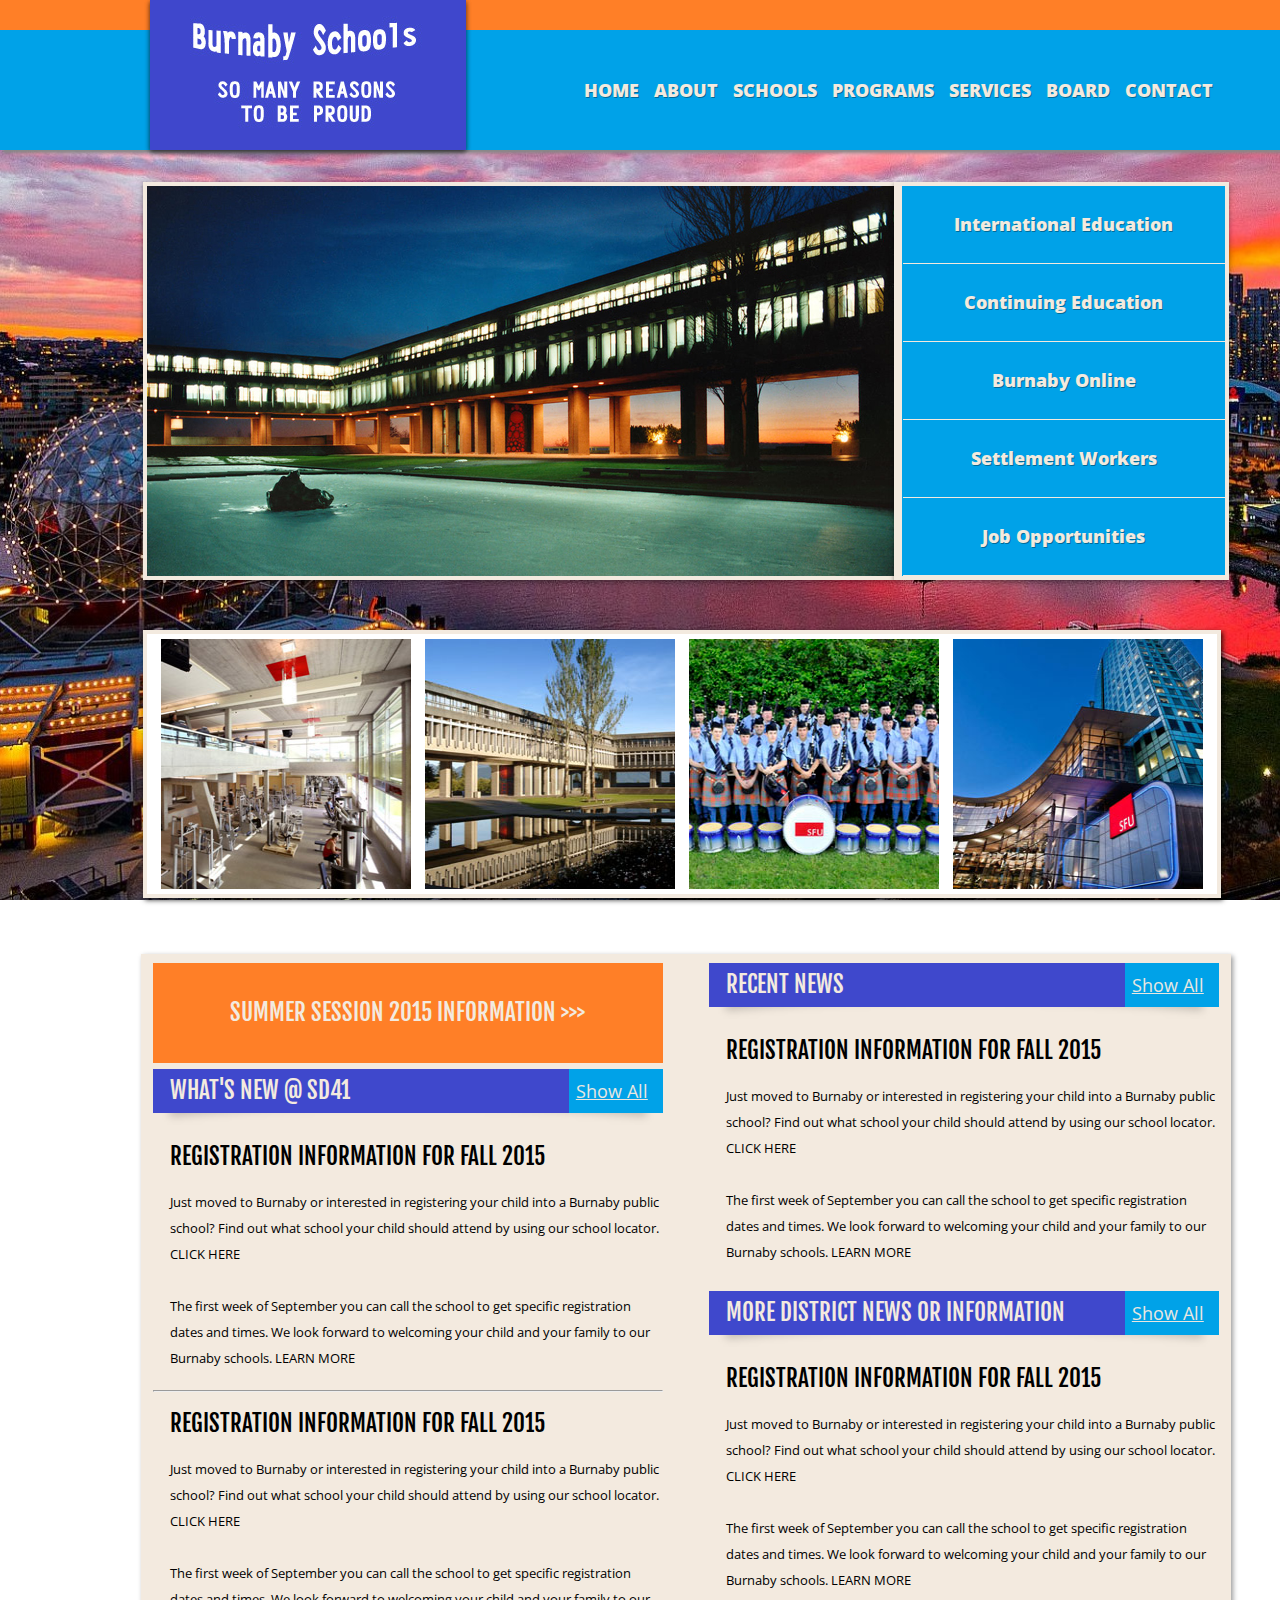
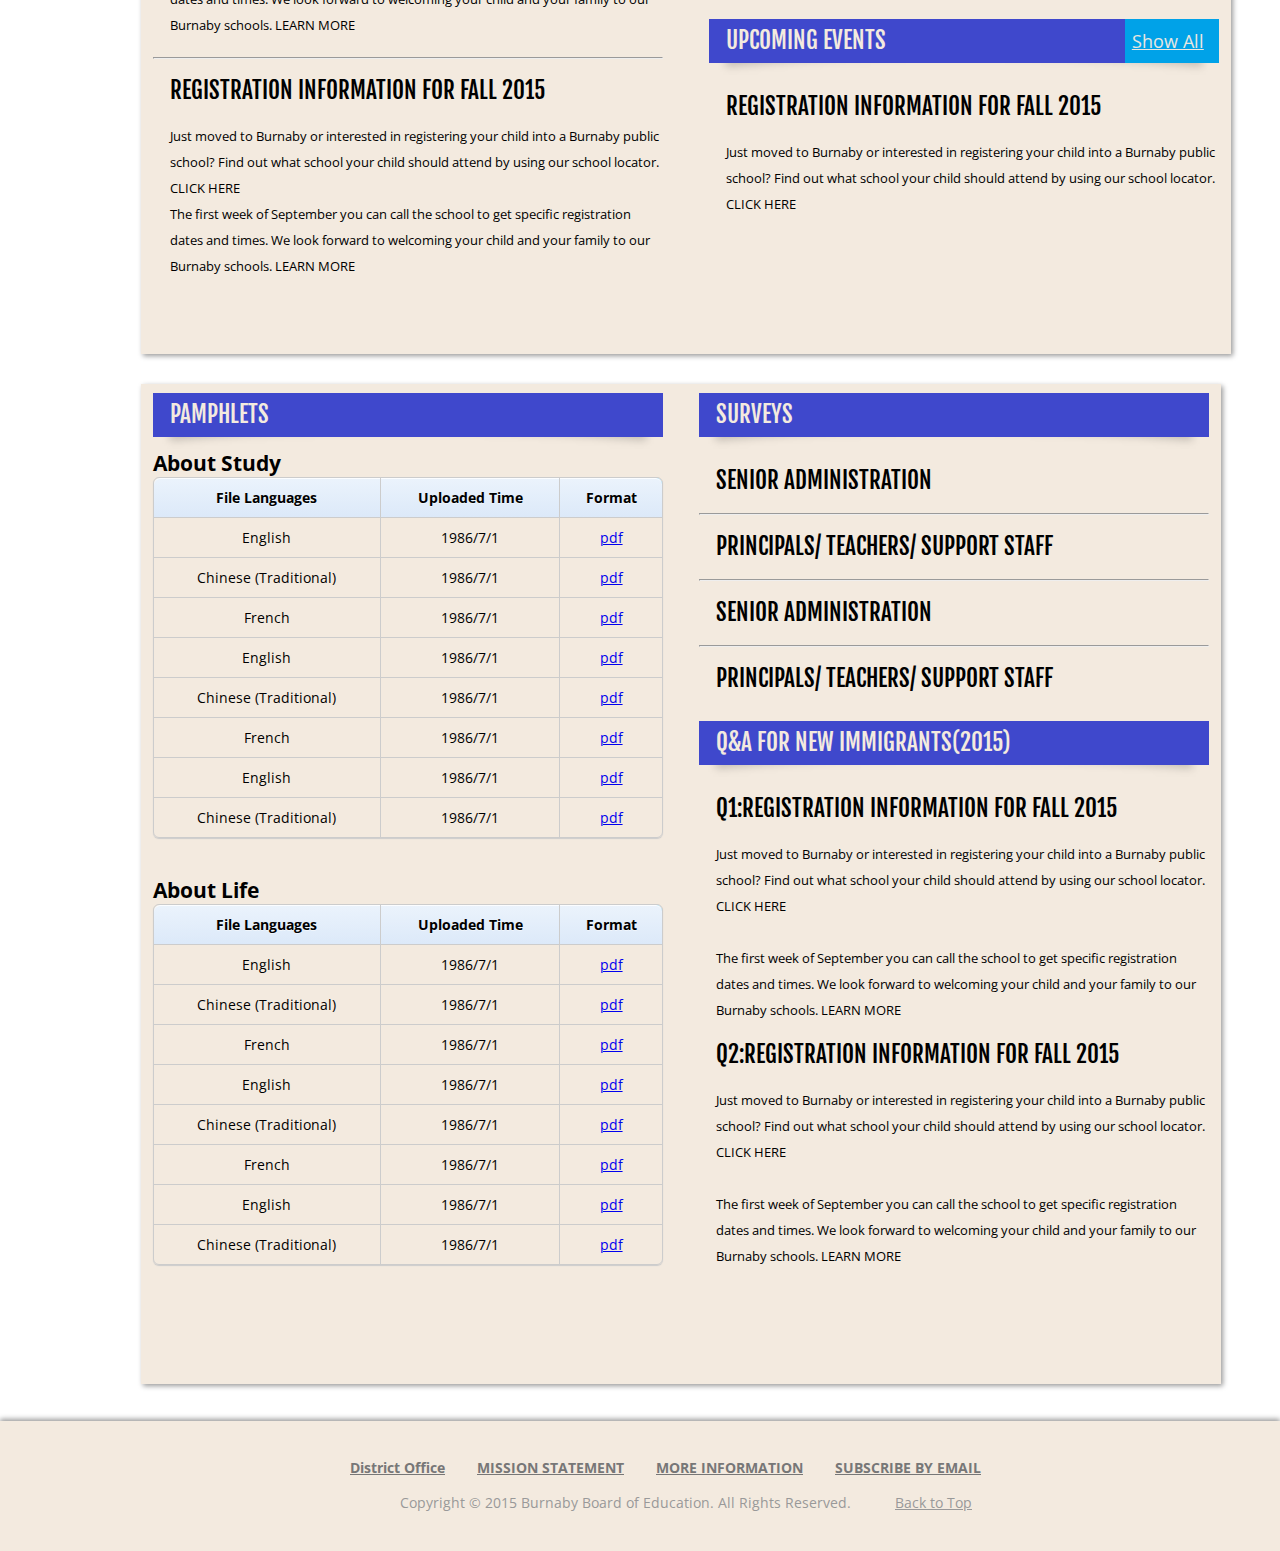
==== index.html @ 1b53b6ab "init" ====
﻿<!DOCTYPE html PUBLIC "-//W3C//DTD XHTML 1.0 Transitional//EN" "http://www.w3.org/TR/xhtml1/DTD/xhtml1-transitional.dtd">
<html xmlns="http://www.w3.org/1999/xhtml">
<meta http-equiv="Content-Type" content="text/html; charset=utf-8" />
<html>
<head>
<title>Burnaby Schools | School District 41</title>
<link rel="stylesheet" type="text/css" href="images/css.css" />
</head>
<body>
<div class="header">
  <div><h1 class="header_title"><a href="#">Cristo Rey Jesuit High School</a></h1></div>
  <div class="top">
  </div>
  <div class="nav-top">
    <ul>
	  <li>
	    <a href="#">HOME</a>
	  </li>
	  <li>
	    <a href="#">ABOUT</a>
      </li>
	  <li>
	    <a href="#">SCHOOLS</a>
	  </li>
	  <li>
	    <a href="#">PROGRAMS</a>
	  </li>
	  <li>
	    <a href="#">SERVICES</a>
	  </li>
	  <li>
	    <a href="#">BOARD</a>
	  </li>
	  <li>
	    <a href="#">CONTACT</a>
	  </li>
	</ul>
  </div>
  <h1 class="header_title"><a href="#">Cristo Rey Jesuit High School</a></h1>
</div>
<div class="slider">
	<div class="photo">
	  
	</div>
	<div class="nav-right">
		  <ul>
		  <li>
			<a href="#">International Education</a>
		  </li>
		  <li>
			<a href="#">Continuing Education</a>
		  </li>
		  <li>
			<a href="#">Burnaby Online</a>
		  </li>
		  <li>
			<a href="#">Settlement Workers</a>
		  </li>
		  <li>
			<a href="#">Job Opportunities</a>
		  </li>
		</ul>
	</div>
</div>

<div class="slider" id="ph-slider">
	<div class="photo-wall">
		<img src="images/1.jpg" />
		<img src="images/2.jpg" />
		<img src="images/3.jpg" />
		<img src="images/4.jpg" />
	</div>

</div>

<div class="main">
  <div class="left_column">
    <div class="summer">
	  <a href="#">Summer session 2015 information &gt;&gt;&gt;</a>
	</div>
    <div class="newscontainer" class="left">
			<header>
				<h1><a href="#">What's new @ SD41</a></h1>
				<a class="read-more" href="#">Show All</a>
			</header>
			<ul>
			  <li>
			    <h1><a href="#">Registration Information for Fall 2015</a>
			    </h1>
				<p>Just moved to Burnaby or interested in registering your child into a Burnaby public school? Find out what school your child should attend by using our school locator.  CLICK HERE
<br><br>
The first week of September you can call the school to get specific registration dates and times. We look forward to welcoming your child and your family to our Burnaby schools.  LEARN MORE </p><br><hr>
			  </li>
			    <li>
			    <h1><a href="#">Registration Information for Fall 2015</a>
			    </h1>
				<p>Just moved to Burnaby or interested in registering your child into a Burnaby public school? Find out what school your child should attend by using our school locator.  CLICK HERE
<br><br>
The first week of September you can call the school to get specific registration dates and times. We look forward to welcoming your child and your family to our Burnaby schools.  LEARN MORE </p><br><hr>

			  </li>
			    <li>
			    <h1><a href="#">Registration Information for Fall 2015</a>
			    </h1>
				<p>Just moved to Burnaby or interested in registering your child into a Burnaby public school? Find out what school your child should attend by using our school locator.  CLICK HERE<br>The first week of September you can call the school to get specific registration dates and times. We look forward to welcoming your child and your family to our Burnaby schools.  LEARN MORE </p>


			  </li>
			</ul>
    </div>
  </div>
  <div class="right_column">
     <div class="newscontainer" >
			<header>
				<h1><a href="#">Recent News</a></h1>
				<a class="read-more" href="#">Show All</a>
			</header>
			<ul>
			  <li>
			    <h1><a href="#">Registration Information for Fall 2015</a>
			    </h1>
				<p>Just moved to Burnaby or interested in registering your child into a Burnaby public school? Find out what school your child should attend by using our school locator.  CLICK HERE
<br><br>
The first week of September you can call the school to get specific registration dates and times. We look forward to welcoming your child and your family to our Burnaby schools.  LEARN MORE </p>
			  </li>
            </ul>
  
     </div>
     <div class="newscontainer" >
			<header>
				<h1><a href="#">More District News Or Information</a></h1>
				<a class="read-more" href="#">Show All</a>
			</header>
				<ul>
			  <li>
			    <h1><a href="#">Registration Information for Fall 2015</a>
			    </h1>
				<p>Just moved to Burnaby or interested in registering your child into a Burnaby public school? Find out what school your child should attend by using our school locator.  CLICK HERE
<br><br>
The first week of September you can call the school to get specific registration dates and times. We look forward to welcoming your child and your family to our Burnaby schools.  LEARN MORE </p>
			  </li>
            </ul>
     </div>
     <div class="newscontainer" >
			<header>
				<h1><a href="#">Upcoming Events</a></h1>
				<a class="read-more" href="#">Show All</a>
			</header>
				<ul>
			  <li>
			    <h1><a href="#">Registration Information for Fall 2015</a>
			    </h1>
				<p>Just moved to Burnaby or interested in registering your child into a Burnaby public school? Find out what school your child should attend by using our school locator.  CLICK HERE </p>
			  </li>
            </ul>

    </div>

  </div>
</div>

<div class="main" id="ph-main">
	<div class="left_column">
		<div class="newscontainer" class="left">
			<header>
				<h1><a href="#">PAMPHLETS</a></h1>
			</header>
			<h2>About Study</h2>
			<table class="bordered">
				<thead>

				<tr>
					<th>File Languages</th>
					<th>Uploaded Time</th>
					<th>Format</th>
				</tr>
				</thead>
				<tr>
					<td>English</td>
					<td>1986/7/1</td>

					<td><a href="#">pdf</a></td>
				</tr>
				<tr>
					<td>Chinese (Traditional)</td>
					<td>1986/7/1</td>
					<td><a href="#">pdf</a></td>
				</tr>
				<tr>

					<td>French</td>
					<td>1986/7/1</td>
					<td><a href="#">pdf</a></td>
				</tr>
				<tr>
					<td>English</td>
					<td>1986/7/1</td>

					<td><a href="#">pdf</a></td>
				</tr>
				<tr>
					<td>Chinese (Traditional)</td>
					<td>1986/7/1</td>
					<td><a href="#">pdf</a></td>
				</tr>
				<tr>

					<td>French</td>
					<td>1986/7/1</td>
					<td><a href="#">pdf</a></td>
				</tr>
				<tr>
					<td>English</td>
					<td>1986/7/1</td>

					<td><a href="#">pdf</a></td>
				</tr>
				<tr>
					<td>Chinese (Traditional)</td>
					<td>1986/7/1</td>
					<td><a href="#">pdf</a></td>
				</tr>

			</table>

			<br><br>

			<h2>About Life</h2>
			<table class="bordered">
				<thead>

				<tr>
					<th>File Languages</th>
					<th>Uploaded Time</th>
					<th>Format</th>
				</tr>
				</thead>
				<tr>
					<td>English</td>
					<td>1986/7/1</td>

					<td><a href="#">pdf</a></td>
				</tr>
				<tr>
					<td>Chinese (Traditional)</td>
					<td>1986/7/1</td>
					<td><a href="#">pdf</a></td>
				</tr>
				<tr>

					<td>French</td>
					<td>1986/7/1</td>
					<td><a href="#">pdf</a></td>
				</tr>
				<tr>
					<td>English</td>
					<td>1986/7/1</td>

					<td><a href="#">pdf</a></td>
				</tr>
				<tr>
					<td>Chinese (Traditional)</td>
					<td>1986/7/1</td>
					<td><a href="#">pdf</a></td>
				</tr>
				<tr>

					<td>French</td>
					<td>1986/7/1</td>
					<td><a href="#">pdf</a></td>
				</tr>
				<tr>
					<td>English</td>
					<td>1986/7/1</td>

					<td><a href="#">pdf</a></td>
				</tr>
				<tr>
					<td>Chinese (Traditional)</td>
					<td>1986/7/1</td>
					<td><a href="#">pdf</a></td>
				</tr>

			</table>

		</div>
	</div>
	<div class="right_column">
		<div class="newscontainer" >
			<header>
				<h1><a href="#">Surveys</a></h1>

			</header>
			<ul>
				<li>
					<h1><a href="#">Senior Administration</a>
					</h1><hr>
				</li>
				<li>
					<h1><a href="#">Principals/ Teachers/ Support Staff</a>
					</h1><hr>
				</li>
				<li>
					<h1><a href="#">Senior Administration</a>
					</h1><hr>
				</li>
				<li>
					<h1><a href="#">Principals/ Teachers/ Support Staff</a>
					</h1>
				</li>
			</ul>

		</div>
		<div class="newscontainer" >
			<header>
				<h1><a href="#">Q&a FOR new immigrants(2015)</a></h1>

			</header>
			<ul>
				<li>
					<h1><a href="#">Q1:Registration Information for Fall 2015</a>
					</h1>
					</h1><p>Just moved to Burnaby or interested in registering your child into a Burnaby public school? Find out what school your child should attend by using our school locator.  CLICK HERE
					<br><br>
					The first week of September you can call the school to get specific registration dates and times. We look forward to welcoming your child and your family to our Burnaby schools.  LEARN MORE </p>
				</li>
				<li>
					<h1><a href="#">Q2:Registration Information for Fall 2015</a>
					</h1>
					<p>Just moved to Burnaby or interested in registering your child into a Burnaby public school? Find out what school your child should attend by using our school locator.  CLICK HERE
						<br><br>
						The first week of September you can call the school to get specific registration dates and times. We look forward to welcoming your child and your family to our Burnaby schools.  LEARN MORE </p>
				</li>
			</ul>
		</div>


	</div>
</div>
<div class="footer">
      <ul class="nav-footer">
        <li id="first"><a href="#" target="_blank">District Office</a></li>
        <li><a href="#" target="_blank">MISSION STATEMENT</a></li>
        <li><a href="#" target="_blank">MORE INFORMATION</a></li>
        <li><a href="#" target="_blank">SUBSCRIBE BY EMAIL</a></li>
      </ul>
      <div class="copyright">Copyright © 2015 Burnaby Board of Education. All Rights Reserved.&nbsp;&nbsp;&nbsp;&nbsp;&nbsp;&nbsp;&nbsp;&nbsp;&nbsp;&nbsp;
	  <a href="#header" style="color:#999;">Back to Top</a>
	  </div>
</div><!--footer end-->

</body>
</html>
---- images/css.css ----
@import url(https://fonts.googleapis.com/css?family=Open+Sans:400italic,700italic,400,700|Fjalla+One);
*{
margin:0;
padding:0;
}

body, body a {
	font-size: 14px;
	font-family: "Open Sans", sans-serif;
}
li{list-style-type:none;}
html { 
	background-image: url('sunsetonvancouver.jpg');
	background-attachment: fixed;
	    background-clip: border-box;
	    background-origin: padding-box;
	    background-position: center top;
	    background-repeat: no-repeat;
	    background-size: cover;
}
.header{
  width:auto;
  height:150px;
  background:#00a2e8;
  box-shadow: 3px 3px 3px #888888;
}

.header .top{
  height:30px;
  background:#ff7f27;
  border:none;
  clear:both;
}


.header .nav-top{
  height:120px;
  margin-left:35%;
}

.header .nav-top ul{
  height:120px;
  text-align:center;
  overflow:hidden;
  width:700px;
  line-height:100px;
  margin-left:100px;
  position:absolute;
}

.header .nav-top ul li{
  display:inline-block;
  list-style-type:none;
  margin-left:1px;
}

.header .nav-top li a{
  padding: 0 5px 0;
  line-height: 120px;
  font-weight: 900;
  color: #f3eadf;
  text-shadow: rgba(0,0,0,.35) 1px 1px 0;
  position: relative;
  text-transform: uppercase;
  text-decoration:none;
  font-size:18px;
  font-family: "Open Sans", sans-serif;
}

.header .nav-top li a:hover{
  padding: 0 10px 0;
  line-height: 96px;
  font-weight: 900;
  color: #ff7f27;
  text-shadow: rgba(0,0,0,.35) 1px 1px 0;
  font-size:23px;
  position: relative;
  text-transform: uppercase;
  text-decoration:none;
}

.header_title a {
	width: 316px;
	height: 0;
	margin-left:150px;
	margin-top:0 px;
	padding: 150px 0 0;
	overflow: hidden;
	display: block;
	background: url('header_logo.jpg') no-repeat;
	position: absolute;
	top: 0;
	left: 0;
	z-index: 999;
	box-shadow: -2px 0px 5px rgba(0,0,0,.40);
    box-shadow: 0px 2px 5px rgba(0,0,0,.40);
}

.slider{
  height:400px;
  width:1090px;
  margin-left:11%;
  margin-top:30px;
  margin-bottom:10px;

}
#ph-slider{
  height:314px;
}
.photo{
  width:747px;
  height:390px;
  float:left;
  background:url('SFU.jpg');
  margin-left:2px;
  margin-top:2px;
  border: 4px solid #f3eadf;
  border-right:none;
  box-shadow: -2px -2px 5px rgba(0,0,0,.40);
  box-shadow: 0px 2px 5px rgba(0,0,0,.40);
}

.photo-wall{
  width:1070px;
  height:260px;
  float:left;
  background:#fff;
  margin-left:2px;
  margin-top:20px;
  border: 4px solid #f3eadf;
  box-shadow: -2px -2px 5px rgba(0,0,0,.77);
  box-shadow: 2px 2px 5px rgba(0,0,0,.77);
}
.photo-wall img{
  height:250px;
  width:250px;
  overflow:hidden;
  float:left;
  margin-left:14px;
  margin-top:5px;
  }
.nav-right{
  width:323px;
  height:390px;
  float:right;
  background:#00a2e8;
  margin-right:2px;
  margin-top:2px;
  border: 4px solid #f3eadf;
  border-left:8px solid #f3eadf;
  box-shadow: 2px -2px 5px rgba(0,0,0,.40);
  box-shadow: 0px 2px 5px rgba(0,0,0,.40);
}

.nav-right ul{
  height:390px;
  text-align:center;
  overflow:hidden;
  line-height:77px;
  
}

.nav-right li{
  margin:0 auto;
  list-style-type:none;
  margin-left:1px;
  margin-top:0px;
  border-bottom:1px solid #f3eadf;
  height:77px;
  
  }

.nav-right li a{
  padding: 0;
  line-height: 77px;
  font-weight: 900;
  text-shadow: rgba(0,0,0,.35) 1px 1px 0;
  color:#f3eadf;
  position: relative;
  text-decoration:none;
  font-size:18px;

}

.nav-right li a:hover{
  padding: 0 5px 0;
  line-height: 20px;
  font-weight: 900;
  color:#ff7f27;
  position: relative;
  text-transform: uppercase;
  text-decoration:none;
  font-size:18px;
}

.main{
  background:#f3eadf;
  width:1090px;
  height:1000px;
  margin-left:11%;
  margin-top:30px;
  margin-bottom:20px;
  box-shadow: -2px -2px 5px rgba(0,0,0,.40);
  box-shadow: 2px 2px 5px rgba(0,0,0,.40);
}
#ph-main{
  margin-top:30px;
  width:1080px;
}

.left_column {
	width: 500px;
	height:994px;
	margin-top:3px;
	margin-left: 6px;
	float:left;
}
.left_column .summer{
  width:510px;
  height:100px;
  margin-top:6px;
  margin-left: 6px;
  background:#ff7f27;
}

.left_column .summer a{
    display: block;
	line-height: 100px;
	width: auto;
	text-align:center;
	color: #f3eadf;
	font-family: "Fjalla One";
	text-transform: uppercase;
	font-size: 23px;
	text-decoration: none;
	font-weight: 400;
}


.right_column {
	width: 510px;
	height:994px;
	margin-top:3px;
	margin-right:18px;
	float:right;
}

.newscontainer {
    width:510px;
	min-height: 322px;
	height: auto;
	margin-left:6px;
	margin-top:6px;
	
}
.left{
  min-height:874px;
  width:543px;
}

.left header{
  width:543px;
}
.newscontainer header {
    margin-left:0px;
	margin-top:0px;
	width:510px;
	padding-bottom: 12px;
	background-image: url('header_shadow.png');
	background-position: bottom center;
	background-repeat: no-repeat;
	background-size: 100% auto;
	position: relative;
}

.newscontainer header h1 {
	position: relative;
	z-index: 9;
}

.newscontainer header h1 a {
	display: block;
	background: #3f48cc;
	height: 44px;
	line-height: 44px;
	width: auto;
	padding: 0 0 0 17px;
	color: #f3eadf;
	font-family: "Fjalla One";
	text-transform: uppercase;
	font-size: 23px;
	text-decoration: none;
	font-weight: 400;
}

.newscontainer header .read-more {
    font-family: "Open Sans", sans-serif;
	position: absolute;
	z-index: 99;
	top: 0px;
	right: 0px;
	display: inline-block;
	height: 44px;
	line-height: 44px;
	padding: 0 15px 0 7px;
	background: #00a2e8; 
	font-size: 18px;
	color: #e9e7e1;
}

.newscontainer header .read-more:hover {
  color:#ff7f27;
  }

.newscontainer ul {
    margin-left:0px;
	margin-top:0px;
	width:510px;
}


.newscontainer li h1 a {
	display: block;
	height: 64px;
	line-height: 64px;
	width: auto;
	padding: 0 0 0 17px;
	color: black;
	font-family: "Fjalla One";
	text-transform: uppercase;
	font-size: 23px;
	text-decoration: none;
	font-weight: 400;
}

.newscontainer li p {
	display: block;
	height: auto;
	line-height: 26px;
	width: auto;
	padding: 0 0 0 17px;
	color: black;	
	font-size: 13px;
	font-weight: 400;
}

.newscontainer li .read-more {
    font-family: "Open Sans", sans-serif;
	position: absolute;
	z-index: 99;
	top: 1px;
	right: 1px;
	display: inline-block;
	height: 44px;
	line-height: 44px;
	padding: 0 15px 0 7px;
	background: #00a2e8; 
	font-size: 18px;
	color: #e9e7e1;
}

.newscontainer header .read-more:hover {
  color:#ff7f27;
  }
.message_inner {
	color: #3a392c;
}

.message_picture {
	width: 224px;
	margin: 15px auto;
	border: 1px solid #f3eadf;
	box-shadow: rgba(0,0,0,.15) 0 0 5px;
	display: block;
}



.footer{
    background:#f3eadf;
	margin-top:37px;
	height:110px;
	min-width:1100px;
	box-shadow: 0px -2px 5px rgba(0,0,0,.40);
	padding-left:100px;
	padding-top:20px;
} 

.nav-footer{
  clear:both;
  padding-top:17px;
 }
.nav-footer li{
float:left;
padding-right:12px;
margin-left:20px;
}
.nav-footer li a{
    font-weight:bold;color:#777;}
.nav-footer li a:hover{
    color:#03a8b1;
	}
#first{
   margin-left:250px;
}
.copyright{
	clear:both;
	color:#999;
	line-height:16px;
	margin-top:18px;
	float:left;
	margin-left:300px;
}


table {
    *border-collapse: collapse; /* IE7 and lower */
    border-spacing: 0;
    width: 100%;    
}

.bordered {
    border: solid #ccc 1px;
    -moz-border-radius: 6px;
    -webkit-border-radius: 6px;
    border-radius: 6px;
    -webkit-box-shadow: 0 1px 1px #ccc; 
    -moz-box-shadow: 0 1px 1px #ccc; 
    box-shadow: 0 1px 1px #ccc;         
}

.bordered tr:hover {
    background: #fbf8e9;
    -o-transition: all 0.1s ease-in-out;
    -webkit-transition: all 0.1s ease-in-out;
    -moz-transition: all 0.1s ease-in-out;
    -ms-transition: all 0.1s ease-in-out;
    transition: all 0.1s ease-in-out;     
}    
    
.bordered td, .bordered th {
    border-left: 1px solid #ccc;
    border-top: 1px solid #ccc;
    padding: 10px;
    text-align: center;    
}

.bordered th {
    background-color: #00a2e8;
    background-image: -webkit-gradient(linear, left top, left bottom, from(#ebf3fc), to(#dce9f9));
    background-image: -webkit-linear-gradient(top, #ebf3fc, #dce9f9);
    background-image:    -moz-linear-gradient(top, #ebf3fc, #dce9f9);
    background-image:     -ms-linear-gradient(top, #ebf3fc, #dce9f9);
    background-image:      -o-linear-gradient(top, #ebf3fc, #dce9f9);
    background-image:         linear-gradient(top, #ebf3fc, #dce9f9);
    -webkit-box-shadow: 0 1px 0 rgba(255,255,255,.8) inset; 
    -moz-box-shadow:0 1px 0 rgba(255,255,255,.8) inset;  
    box-shadow: 0 1px 0 rgba(255,255,255,.8) inset;        
    border-top: none;
    text-shadow: 0 1px 0 rgba(255,255,255,.5); 
}

.bordered td:first-child, .bordered th:first-child {
    border-left: none;
}

.bordered th:first-child {
    -moz-border-radius: 6px 0 0 0;
    -webkit-border-radius: 6px 0 0 0;
    border-radius: 6px 0 0 0;
}

.bordered th:last-child {
    -moz-border-radius: 0 6px 0 0;
    -webkit-border-radius: 0 6px 0 0;
    border-radius: 0 6px 0 0;
}

.bordered th:only-child{
    -moz-border-radius: 6px 6px 0 0;
    -webkit-border-radius: 6px 6px 0 0;
    border-radius: 6px 6px 0 0;
}

.bordered tr:last-child td:first-child {
    -moz-border-radius: 0 0 0 6px;
    -webkit-border-radius: 0 0 0 6px;
    border-radius: 0 0 0 6px;
}

.bordered tr:last-child td:last-child {
    -moz-border-radius: 0 0 6px 0;
    -webkit-border-radius: 0 0 6px 0;
    border-radius: 0 0 6px 0;
}



/*----------------------*/

.zebra td, .zebra th {
    padding: 10px;
    border-bottom: 1px solid #f2f2f2;    
}

.zebra tbody tr:nth-child(even) {
    background: #f5f5f5;
    -webkit-box-shadow: 0 1px 0 rgba(255,255,255,.8) inset; 
    -moz-box-shadow:0 1px 0 rgba(255,255,255,.8) inset;  
    box-shadow: 0 1px 0 rgba(255,255,255,.8) inset;        
}

.zebra th {
    text-align: left;
    text-shadow: 0 1px 0 rgba(255,255,255,.5); 
    border-bottom: 1px solid #ccc;
    background-color: #eee;
    background-image: -webkit-gradient(linear, left top, left bottom, from(#f5f5f5), to(#eee));
    background-image: -webkit-linear-gradient(top, #f5f5f5, #eee);
    background-image:    -moz-linear-gradient(top, #f5f5f5, #eee);
    background-image:     -ms-linear-gradient(top, #f5f5f5, #eee);
    background-image:      -o-linear-gradient(top, #f5f5f5, #eee); 
    background-image:         linear-gradient(top, #f5f5f5, #eee);
}

.zebra th:first-child {
    -moz-border-radius: 6px 0 0 0;
    -webkit-border-radius: 6px 0 0 0;
    border-radius: 6px 0 0 0;  
}

.zebra th:last-child {
    -moz-border-radius: 0 6px 0 0;
    -webkit-border-radius: 0 6px 0 0;
    border-radius: 0 6px 0 0;
}

.zebra th:only-child{
    -moz-border-radius: 6px 6px 0 0;
    -webkit-border-radius: 6px 6px 0 0;
    border-radius: 6px 6px 0 0;
}

.zebra tfoot td {
    border-bottom: 0;
    border-top: 1px solid #fff;
    background-color: #f1f1f1;  
}

.zebra tfoot td:first-child {
    -moz-border-radius: 0 0 0 6px;
    -webkit-border-radius: 0 0 0 6px;
    border-radius: 0 0 0 6px;
}

.zebra tfoot td:last-child {
    -moz-border-radius: 0 0 6px 0;
    -webkit-border-radius: 0 0 6px 0;
    border-radius: 0 0 6px 0;
}

.zebra tfoot td:only-child{
    -moz-border-radius: 0 0 6px 6px;
    -webkit-border-radius: 0 0 6px 6px
    border-radius: 0 0 6px 6px
}
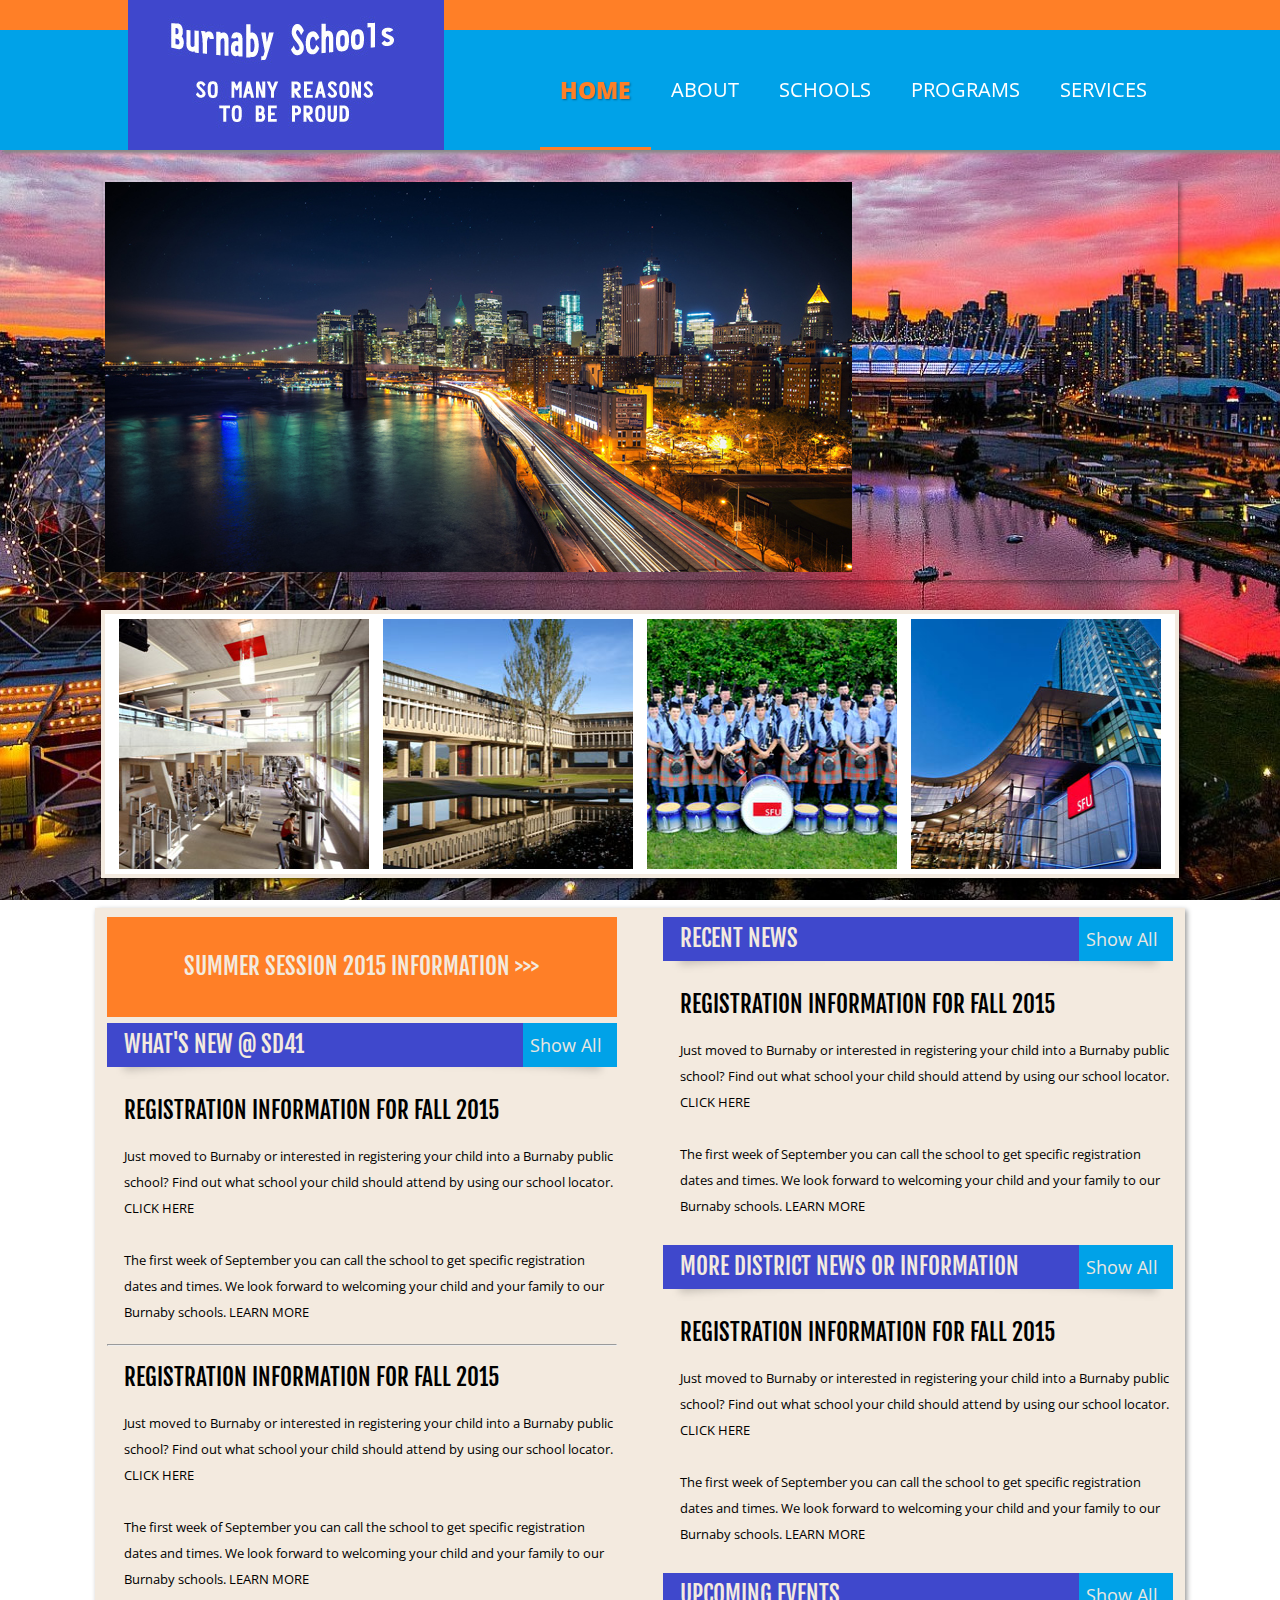
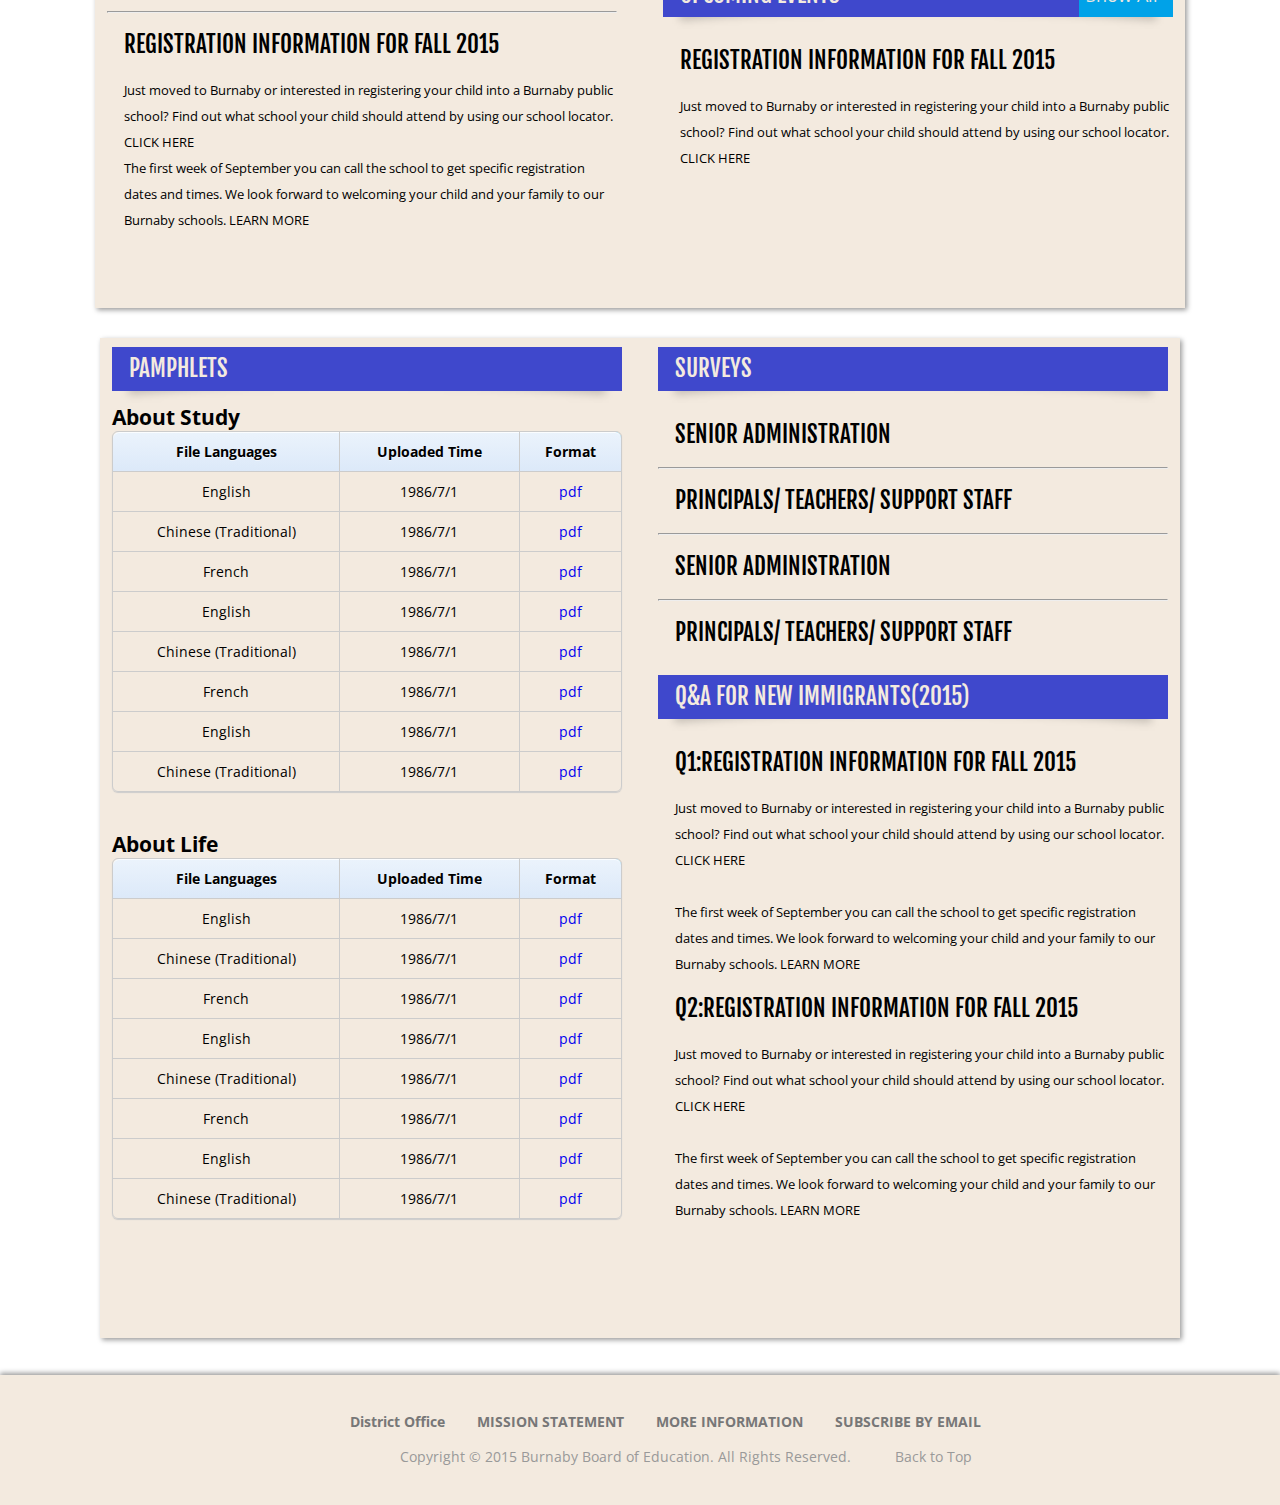
==== commit 5dcaccbb: "css improved" ====
--- a/index.html
+++ b/index.html
@@ -4,73 +4,55 @@
 <html>
 <head>
 <title>Burnaby Schools | School District 41</title>
-<link rel="stylesheet" type="text/css" href="images/css.css" />
+<link rel="stylesheet" type="text/css" href="css/style.css" />
 </head>
 <body>
+<!--header and navbar -->
 <div class="header">
-  <div><h1 class="header_title"><a href="#">Cristo Rey Jesuit High School</a></h1></div>
-  <div class="top">
-  </div>
-  <div class="nav-top">
-    <ul>
-	  <li>
-	    <a href="#">HOME</a>
-	  </li>
-	  <li>
-	    <a href="#">ABOUT</a>
-      </li>
-	  <li>
-	    <a href="#">SCHOOLS</a>
-	  </li>
-	  <li>
-	    <a href="#">PROGRAMS</a>
-	  </li>
-	  <li>
-	    <a href="#">SERVICES</a>
-	  </li>
-	  <li>
-	    <a href="#">BOARD</a>
-	  </li>
-	  <li>
-	    <a href="#">CONTACT</a>
-	  </li>
-	</ul>
-  </div>
-  <h1 class="header_title"><a href="#">Cristo Rey Jesuit High School</a></h1>
-</div>
+  <a class="hd_logo" href="#"><img src="images/logo.jpg" ></a>
+  <div class="hd_top_strip"></div>
+  <ul class="hd_nav">
+	  <li class="on"><a href="#">HOME</a><i></i></li>
+	  <li><a href="#">ABOUT</a><i></i></li>
+	  <li><a href="#">SCHOOLS</a><i></i></li>
+	  <li><a href="#">PROGRAMS</a><i></i></li>
+	  <li><a href="#">SERVICES</a><i></i></li>
+	  <li><a href="#">BOARD</a><i></i></li>
+	  <li><a href="#">CONTACT</a><i></i></li>
+  </ul>
+</div>
+
+<!--Big slides-->
 <div class="slider">
-	<div class="photo">
-	  
+	<div class="sl_img">
+		<img src="images/slide4.jpg">
 	</div>
-	<div class="nav-right">
-		  <ul>
-		  <li>
-			<a href="#">International Education</a>
-		  </li>
-		  <li>
-			<a href="#">Continuing Education</a>
-		  </li>
-		  <li>
-			<a href="#">Burnaby Online</a>
-		  </li>
-		  <li>
-			<a href="#">Settlement Workers</a>
-		  </li>
-		  <li>
-			<a href="#">Job Opportunities</a>
+
+		  <ul class="sl_nav">
+		  <li>
+			<a href="images/slide1.jpg" >International Education</a>
+		  </li>
+		  <li>
+			<a href="images/slide2.jpg">Continuing Education</a>
+		  </li>
+		  <li>
+			<a href="images/slide3.jpg">Burnaby Online</a>
+		  </li>
+		  <li>
+			<a href="images/slide4.jpg">Settlement Workers</a>
+		  </li>
+		  <li>
+			<a href="images/slide5.jpg">Job Opportunities</a>
 		  </li>
 		</ul>
-	</div>
-</div>
-
-<div class="slider" id="ph-slider">
-	<div class="photo-wall">
+
+</div>
+<!--moving gallery-->
+<div class="gallery">
 		<img src="images/1.jpg" />
 		<img src="images/2.jpg" />
 		<img src="images/3.jpg" />
 		<img src="images/4.jpg" />
-	</div>
-
 </div>
 
 <div class="main">
@@ -348,6 +330,7 @@
 	  <a href="#header" style="color:#999;">Back to Top</a>
 	  </div>
 </div><!--footer end-->
-
+<script src="js/addOnloadEvent.js"></script>
+<script src="js/toggleSlides.js"></script>
 </body>
 </html>--- a/css/style.css
+++ b/css/style.css
@@ -0,0 +1,416 @@
+@import url(https://fonts.googleapis.com/css?family=Open+Sans:400italic,700italic,400,700|Fjalla+One);
+
+*{ margin:0; padding:0;}
+a{ text-decoration:none;}
+img{ border:none;}
+ul,ol{ list-style:none;}
+body{font-size: 14px;  font-family: "Open Sans", sans-serif;  background: url('../images/sunsetonvancouver.jpg') no-repeat fixed center top; background-size: cover }
+
+/* header section*/
+.header{ width:100%;  height:150px; position: fixed;  top:0px;  z-index: 999; background-color:#00a2e8;  box-shadow: 3px 3px 3px #888888;  }
+.hd_logo {display:block; position:absolute; top:0px; left:10%}
+.hd_top_strip{position: absolute; top:0px; height:30px; width:100%; background-color:#ff7f27; z-index: -1}
+.hd_nav{position: absolute; right:100px; bottom:0; height: 120px; width: 50%; overflow: hidden; z-index: -1;}
+.hd_nav li{float:left;position: relative;}
+.hd_nav li a{padding:0 20px; display:block; line-height: 120px; font-size: 20px; color:#fff;}
+.hd_nav li i{ display:block; width:0%; height:3px; background:#ff7f27; position:absolute; bottom:0; left:50%; transition:0.3s;}
+.hd_nav li.on a,.hd_nav li:hover a{font-weight: 900; color: #ff7f27; text-shadow: 1px 1px 2px rgba(0,0,0,.35); font-size:23px; text-transform: uppercase;}
+.hd_nav li.on i,.hd_nav li:hover i{ left:0; width:100%;}
+
+/* banner/slider section*/
+.slider{ height:400px; width:1075px;  margin: 180px auto 0px auto; box-shadow: 2px 2px 5px rgba(0,0,0,.40); position: relative;}
+.slider:hover{box-shadow: 2px 2px 15px rgba(0,0,0,.40);}
+.sl_img{ width:747px; height:390px; float:left; margin-left:2px; margin-top:2px;position: absolute;top:0px;left:0px;}
+.sl_nav{margin-left: 340px;}
+
+
+/* gallery section*/
+.gallery{
+  width:1070px;
+  height:260px;
+  background:#fff;
+  margin: 30px auto;
+  border: 4px solid #f3eadf;
+  box-shadow: -2px -2px 5px rgba(0,0,0,.77);
+  box-shadow: 2px 2px 5px rgba(0,0,0,.77);
+}
+.gallery img{
+  height:250px;
+  width:250px;
+  overflow:hidden;
+  float:left;
+  margin-left:14px;
+  margin-top:5px;
+  }
+
+
+.main{
+  background:#f3eadf;
+  width:1090px;
+  height:1000px;
+  margin: 30px auto;
+  box-shadow: -2px -2px 5px rgba(0,0,0,.40);
+  box-shadow: 2px 2px 5px rgba(0,0,0,.40);
+
+}
+#ph-main{
+  margin-top:30px;
+  width:1080px;
+}
+
+.left_column {
+	width: 500px;
+	height:994px;
+	margin-top:3px;
+	margin-left: 6px;
+	float:left;
+}
+.left_column .summer{
+  width:510px;
+  height:100px;
+  margin-top:6px;
+  margin-left: 6px;
+  background:#ff7f27;
+}
+
+.left_column .summer a{
+    display: block;
+	line-height: 100px;
+	width: auto;
+	text-align:center;
+	color: #f3eadf;
+	font-family: "Fjalla One";
+	text-transform: uppercase;
+	font-size: 23px;
+	text-decoration: none;
+	font-weight: 400;
+}
+
+
+.right_column {
+	width: 510px;
+	height:994px;
+	margin-top:3px;
+	margin-right:18px;
+	float:right;
+}
+
+.newscontainer {
+    width:510px;
+	min-height: 322px;
+	height: auto;
+	margin-left:6px;
+	margin-top:6px;
+	
+}
+.left{
+  min-height:874px;
+  width:543px;
+}
+
+.left header{
+  width:543px;
+}
+.newscontainer header {
+    margin-left:0px;
+	margin-top:0px;
+	width:510px;
+	padding-bottom: 12px;
+	background-image: url('../images/header_shadow.png');
+	background-position: bottom center;
+	background-repeat: no-repeat;
+	background-size: 100% auto;
+	position: relative;
+}
+
+.newscontainer header h1 {
+	position: relative;
+	z-index: 9;
+}
+
+.newscontainer header h1 a {
+	display: block;
+	background: #3f48cc;
+	height: 44px;
+	line-height: 44px;
+	width: auto;
+	padding: 0 0 0 17px;
+	color: #f3eadf;
+	font-family: "Fjalla One";
+	text-transform: uppercase;
+	font-size: 23px;
+	text-decoration: none;
+	font-weight: 400;
+}
+
+.newscontainer header .read-more {
+    font-family: "Open Sans", sans-serif;
+	position: absolute;
+	z-index: 99;
+	top: 0px;
+	right: 0px;
+	display: inline-block;
+	height: 44px;
+	line-height: 44px;
+	padding: 0 15px 0 7px;
+	background: #00a2e8; 
+	font-size: 18px;
+	color: #e9e7e1;
+}
+
+.newscontainer header .read-more:hover {
+  color:#ff7f27;
+  }
+
+.newscontainer ul {
+    margin-left:0px;
+	margin-top:0px;
+	width:510px;
+}
+
+
+.newscontainer li h1 a {
+	display: block;
+	height: 64px;
+	line-height: 64px;
+	width: auto;
+	padding: 0 0 0 17px;
+	color: black;
+	font-family: "Fjalla One";
+	text-transform: uppercase;
+	font-size: 23px;
+	text-decoration: none;
+	font-weight: 400;
+}
+
+.newscontainer li p {
+	display: block;
+	height: auto;
+	line-height: 26px;
+	width: auto;
+	padding: 0 0 0 17px;
+	color: black;	
+	font-size: 13px;
+	font-weight: 400;
+}
+
+.newscontainer li .read-more {
+    font-family: "Open Sans", sans-serif;
+	position: absolute;
+	z-index: 99;
+	top: 1px;
+	right: 1px;
+	display: inline-block;
+	height: 44px;
+	line-height: 44px;
+	padding: 0 15px 0 7px;
+	background: #00a2e8; 
+	font-size: 18px;
+	color: #e9e7e1;
+}
+
+.newscontainer header .read-more:hover {
+  color:#ff7f27;
+  }
+.message_inner {
+	color: #3a392c;
+}
+
+.message_picture {
+	width: 224px;
+	margin: 15px auto;
+	border: 1px solid #f3eadf;
+	box-shadow: rgba(0,0,0,.15) 0 0 5px;
+	display: block;
+}
+
+
+
+.footer{
+    background:#f3eadf;
+	margin-top:37px;
+	height:110px;
+	min-width:1100px;
+	box-shadow: 0px -2px 5px rgba(0,0,0,.40);
+	padding-left:100px;
+	padding-top:20px;
+} 
+
+.nav-footer{
+  clear:both;
+  padding-top:17px;
+ }
+.nav-footer li{
+float:left;
+padding-right:12px;
+margin-left:20px;
+}
+.nav-footer li a{
+    font-weight:bold;color:#777;}
+.nav-footer li a:hover{
+    color:#03a8b1;
+	}
+#first{
+   margin-left:250px;
+}
+.copyright{
+	clear:both;
+	color:#999;
+	line-height:16px;
+	margin-top:18px;
+	float:left;
+	margin-left:300px;
+}
+
+
+table {
+    *border-collapse: collapse; /* IE7 and lower */
+    border-spacing: 0;
+    width: 100%;    
+}
+
+.bordered {
+    border: solid #ccc 1px;
+    -moz-border-radius: 6px;
+    -webkit-border-radius: 6px;
+    border-radius: 6px;
+    -webkit-box-shadow: 0 1px 1px #ccc; 
+    -moz-box-shadow: 0 1px 1px #ccc; 
+    box-shadow: 0 1px 1px #ccc;         
+}
+
+.bordered tr:hover {
+    background: #fbf8e9;
+    -o-transition: all 0.1s ease-in-out;
+    -webkit-transition: all 0.1s ease-in-out;
+    -moz-transition: all 0.1s ease-in-out;
+    -ms-transition: all 0.1s ease-in-out;
+    transition: all 0.1s ease-in-out;     
+}    
+    
+.bordered td, .bordered th {
+    border-left: 1px solid #ccc;
+    border-top: 1px solid #ccc;
+    padding: 10px;
+    text-align: center;    
+}
+
+.bordered th {
+    background-color: #00a2e8;
+    background-image: -webkit-gradient(linear, left top, left bottom, from(#ebf3fc), to(#dce9f9));
+    background-image: -webkit-linear-gradient(top, #ebf3fc, #dce9f9);
+    background-image:    -moz-linear-gradient(top, #ebf3fc, #dce9f9);
+    background-image:     -ms-linear-gradient(top, #ebf3fc, #dce9f9);
+    background-image:      -o-linear-gradient(top, #ebf3fc, #dce9f9);
+    background-image:         linear-gradient(top, #ebf3fc, #dce9f9);
+    -webkit-box-shadow: 0 1px 0 rgba(255,255,255,.8) inset; 
+    -moz-box-shadow:0 1px 0 rgba(255,255,255,.8) inset;  
+    box-shadow: 0 1px 0 rgba(255,255,255,.8) inset;        
+    border-top: none;
+    text-shadow: 0 1px 0 rgba(255,255,255,.5); 
+}
+
+.bordered td:first-child, .bordered th:first-child {
+    border-left: none;
+}
+
+.bordered th:first-child {
+    -moz-border-radius: 6px 0 0 0;
+    -webkit-border-radius: 6px 0 0 0;
+    border-radius: 6px 0 0 0;
+}
+
+.bordered th:last-child {
+    -moz-border-radius: 0 6px 0 0;
+    -webkit-border-radius: 0 6px 0 0;
+    border-radius: 0 6px 0 0;
+}
+
+.bordered th:only-child{
+    -moz-border-radius: 6px 6px 0 0;
+    -webkit-border-radius: 6px 6px 0 0;
+    border-radius: 6px 6px 0 0;
+}
+
+.bordered tr:last-child td:first-child {
+    -moz-border-radius: 0 0 0 6px;
+    -webkit-border-radius: 0 0 0 6px;
+    border-radius: 0 0 0 6px;
+}
+
+.bordered tr:last-child td:last-child {
+    -moz-border-radius: 0 0 6px 0;
+    -webkit-border-radius: 0 0 6px 0;
+    border-radius: 0 0 6px 0;
+}
+
+
+
+/*----------------------*/
+
+.zebra td, .zebra th {
+    padding: 10px;
+    border-bottom: 1px solid #f2f2f2;    
+}
+
+.zebra tbody tr:nth-child(even) {
+    background: #f5f5f5;
+    -webkit-box-shadow: 0 1px 0 rgba(255,255,255,.8) inset; 
+    -moz-box-shadow:0 1px 0 rgba(255,255,255,.8) inset;  
+    box-shadow: 0 1px 0 rgba(255,255,255,.8) inset;        
+}
+
+.zebra th {
+    text-align: left;
+    text-shadow: 0 1px 0 rgba(255,255,255,.5); 
+    border-bottom: 1px solid #ccc;
+    background-color: #eee;
+    background-image: -webkit-gradient(linear, left top, left bottom, from(#f5f5f5), to(#eee));
+    background-image: -webkit-linear-gradient(top, #f5f5f5, #eee);
+    background-image:    -moz-linear-gradient(top, #f5f5f5, #eee);
+    background-image:     -ms-linear-gradient(top, #f5f5f5, #eee);
+    background-image:      -o-linear-gradient(top, #f5f5f5, #eee); 
+    background-image:         linear-gradient(top, #f5f5f5, #eee);
+}
+
+.zebra th:first-child {
+    -moz-border-radius: 6px 0 0 0;
+    -webkit-border-radius: 6px 0 0 0;
+    border-radius: 6px 0 0 0;  
+}
+
+.zebra th:last-child {
+    -moz-border-radius: 0 6px 0 0;
+    -webkit-border-radius: 0 6px 0 0;
+    border-radius: 0 6px 0 0;
+}
+
+.zebra th:only-child{
+    -moz-border-radius: 6px 6px 0 0;
+    -webkit-border-radius: 6px 6px 0 0;
+    border-radius: 6px 6px 0 0;
+}
+
+.zebra tfoot td {
+    border-bottom: 0;
+    border-top: 1px solid #fff;
+    background-color: #f1f1f1;  
+}
+
+.zebra tfoot td:first-child {
+    -moz-border-radius: 0 0 0 6px;
+    -webkit-border-radius: 0 0 0 6px;
+    border-radius: 0 0 0 6px;
+}
+
+.zebra tfoot td:last-child {
+    -moz-border-radius: 0 0 6px 0;
+    -webkit-border-radius: 0 0 6px 0;
+    border-radius: 0 0 6px 0;
+}
+
+.zebra tfoot td:only-child{
+    -moz-border-radius: 0 0 6px 6px;
+    -webkit-border-radius: 0 0 6px 6px;
+    border-radius: 0 0 6px 6px
+}
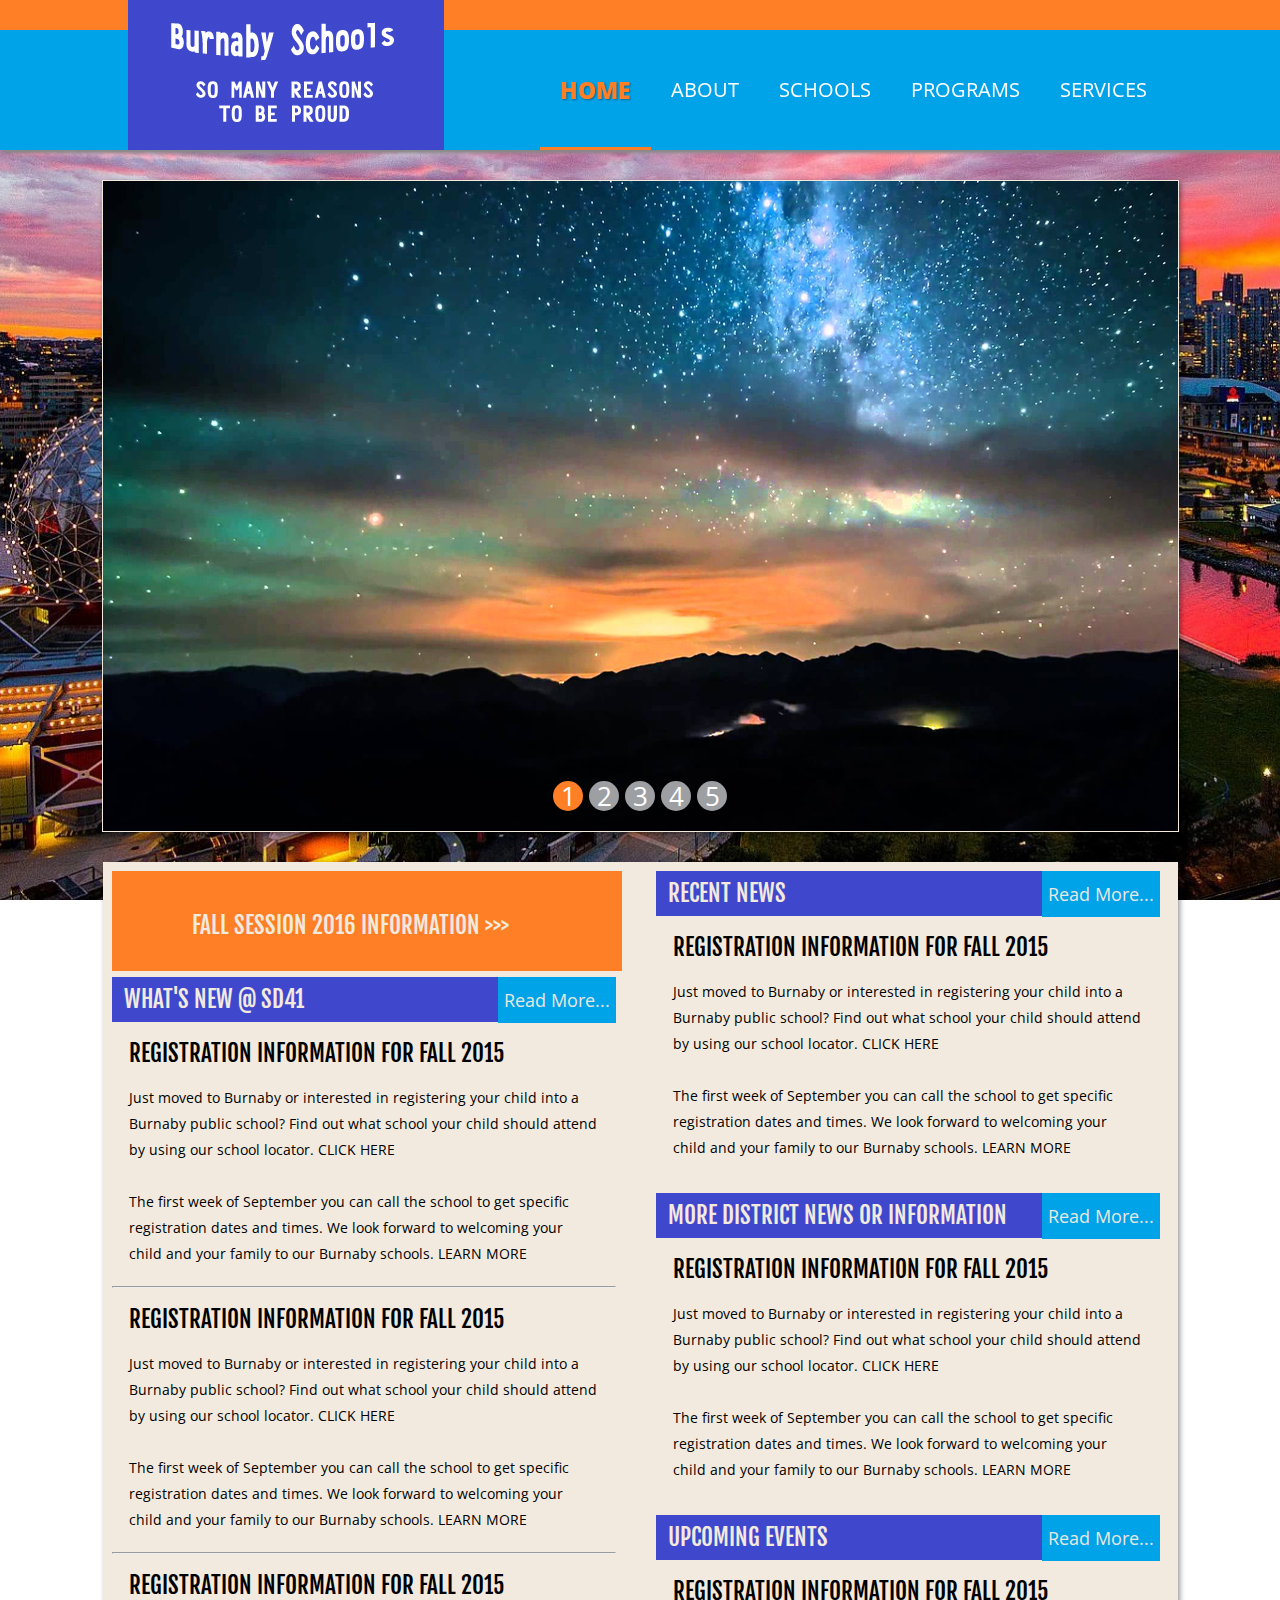
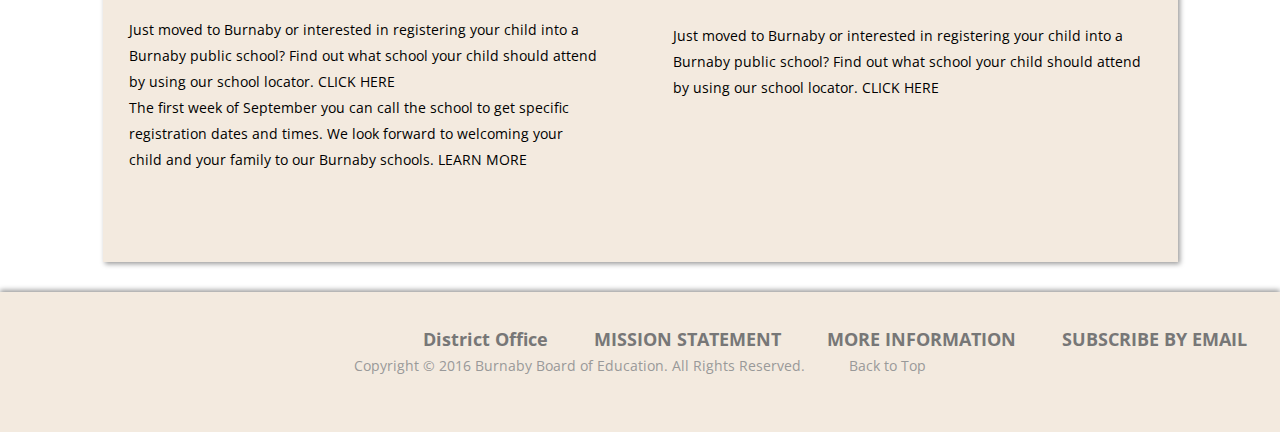
==== commit 2a9faaa4: "slider update" ====
--- a/index.html
+++ b/index.html
@@ -24,47 +24,34 @@
 
 <!--Big slides-->
 <div class="slider">
-	<div class="sl_img">
-		<img src="images/slide4.jpg">
-	</div>
+	<ul class="sl_img">
+		<li><a href="#"><img src="images/slide1.jpg" width="1075px" alt=""></a></li>
+		<li><a href="#"><img src="images/slide2.jpg" alt=""></a></li>
+		<li><a href="#"><img src="images/slide3.jpg" alt=""></a></li>
+		<li><a href="#"><img src="images/slide4.jpg" alt=""></a></li>
+		<li><a href="#"><img src="images/slide5.jpg" alt=""></a></li>
+	</ul>
 
-		  <ul class="sl_nav">
-		  <li>
-			<a href="images/slide1.jpg" >International Education</a>
-		  </li>
-		  <li>
-			<a href="images/slide2.jpg">Continuing Education</a>
-		  </li>
-		  <li>
-			<a href="images/slide3.jpg">Burnaby Online</a>
-		  </li>
-		  <li>
-			<a href="images/slide4.jpg">Settlement Workers</a>
-		  </li>
-		  <li>
-			<a href="images/slide5.jpg">Job Opportunities</a>
-		  </li>
-		</ul>
+	<ul class="sl_num">
+	</ul>
+
+    <div class="left btn"><</div>
+	<div class="right btn">></div>
 
 </div>
-<!--moving gallery-->
-<div class="gallery">
-		<img src="images/1.jpg" />
-		<img src="images/2.jpg" />
-		<img src="images/3.jpg" />
-		<img src="images/4.jpg" />
-</div>
 
-<div class="main">
-  <div class="left_column">
-    <div class="summer">
-	  <a href="#">Summer session 2015 information &gt;&gt;&gt;</a>
+
+<div class="news">
+  <div class="news_left">
+    <div id="summer">
+	  <a href="#">Fall session 2016 information &gt;&gt;&gt;</a>
 	</div>
-    <div class="newscontainer" class="left">
-			<header>
-				<h1><a href="#">What's new @ SD41</a></h1>
-				<a class="read-more" href="#">Show All</a>
-			</header>
+    <div class="news_block left">
+			<div class="title">
+				<h1>What's new @ SD41</h1>
+				<a class="read_more" href="#">Read More...</a>
+			</div>
+
 			<ul>
 			  <li>
 			    <h1><a href="#">Registration Information for Fall 2015</a>
@@ -85,19 +72,18 @@
 			    <h1><a href="#">Registration Information for Fall 2015</a>
 			    </h1>
 				<p>Just moved to Burnaby or interested in registering your child into a Burnaby public school? Find out what school your child should attend by using our school locator.  CLICK HERE<br>The first week of September you can call the school to get specific registration dates and times. We look forward to welcoming your child and your family to our Burnaby schools.  LEARN MORE </p>
-
-
 			  </li>
 			</ul>
     </div>
   </div>
-  <div class="right_column">
-     <div class="newscontainer" >
-			<header>
-				<h1><a href="#">Recent News</a></h1>
-				<a class="read-more" href="#">Show All</a>
-			</header>
-			<ul>
+
+  <div class="news_right">
+     <div class="news_block" >
+         <div class="title">
+				<h1>Recent News</h1>
+				<a class="read_more" href="#">Read More...</a>
+         </div>
+         <ul>
 			  <li>
 			    <h1><a href="#">Registration Information for Fall 2015</a>
 			    </h1>
@@ -105,232 +91,55 @@
 <br><br>
 The first week of September you can call the school to get specific registration dates and times. We look forward to welcoming your child and your family to our Burnaby schools.  LEARN MORE </p>
 			  </li>
-            </ul>
-  
+         </ul>
      </div>
-     <div class="newscontainer" >
-			<header>
-				<h1><a href="#">More District News Or Information</a></h1>
-				<a class="read-more" href="#">Show All</a>
-			</header>
-				<ul>
+
+     <div class="news_block" >
+         <div class="title">
+				<h1>More District News Or Information</h1>
+				<a class="read_more" href="#">Read More...</a>
+         </div>
+		<ul>
 			  <li>
 			    <h1><a href="#">Registration Information for Fall 2015</a>
 			    </h1>
 				<p>Just moved to Burnaby or interested in registering your child into a Burnaby public school? Find out what school your child should attend by using our school locator.  CLICK HERE
-<br><br>
+<br/><br/>
 The first week of September you can call the school to get specific registration dates and times. We look forward to welcoming your child and your family to our Burnaby schools.  LEARN MORE </p>
 			  </li>
-            </ul>
+        </ul>
      </div>
-     <div class="newscontainer" >
-			<header>
-				<h1><a href="#">Upcoming Events</a></h1>
-				<a class="read-more" href="#">Show All</a>
-			</header>
-				<ul>
+
+     <div class="news_block" >
+         <div class="title">
+				<h1>Upcoming Events</h1>
+				<a class="read_more" href="#">Read More...</a>
+         </div>
+         <ul>
 			  <li>
 			    <h1><a href="#">Registration Information for Fall 2015</a>
 			    </h1>
 				<p>Just moved to Burnaby or interested in registering your child into a Burnaby public school? Find out what school your child should attend by using our school locator.  CLICK HERE </p>
 			  </li>
-            </ul>
-
+         </ul>
     </div>
 
   </div>
 </div>
 
-<div class="main" id="ph-main">
-	<div class="left_column">
-		<div class="newscontainer" class="left">
-			<header>
-				<h1><a href="#">PAMPHLETS</a></h1>
-			</header>
-			<h2>About Study</h2>
-			<table class="bordered">
-				<thead>
 
-				<tr>
-					<th>File Languages</th>
-					<th>Uploaded Time</th>
-					<th>Format</th>
-				</tr>
-				</thead>
-				<tr>
-					<td>English</td>
-					<td>1986/7/1</td>
-
-					<td><a href="#">pdf</a></td>
-				</tr>
-				<tr>
-					<td>Chinese (Traditional)</td>
-					<td>1986/7/1</td>
-					<td><a href="#">pdf</a></td>
-				</tr>
-				<tr>
-
-					<td>French</td>
-					<td>1986/7/1</td>
-					<td><a href="#">pdf</a></td>
-				</tr>
-				<tr>
-					<td>English</td>
-					<td>1986/7/1</td>
-
-					<td><a href="#">pdf</a></td>
-				</tr>
-				<tr>
-					<td>Chinese (Traditional)</td>
-					<td>1986/7/1</td>
-					<td><a href="#">pdf</a></td>
-				</tr>
-				<tr>
-
-					<td>French</td>
-					<td>1986/7/1</td>
-					<td><a href="#">pdf</a></td>
-				</tr>
-				<tr>
-					<td>English</td>
-					<td>1986/7/1</td>
-
-					<td><a href="#">pdf</a></td>
-				</tr>
-				<tr>
-					<td>Chinese (Traditional)</td>
-					<td>1986/7/1</td>
-					<td><a href="#">pdf</a></td>
-				</tr>
-
-			</table>
-
-			<br><br>
-
-			<h2>About Life</h2>
-			<table class="bordered">
-				<thead>
-
-				<tr>
-					<th>File Languages</th>
-					<th>Uploaded Time</th>
-					<th>Format</th>
-				</tr>
-				</thead>
-				<tr>
-					<td>English</td>
-					<td>1986/7/1</td>
-
-					<td><a href="#">pdf</a></td>
-				</tr>
-				<tr>
-					<td>Chinese (Traditional)</td>
-					<td>1986/7/1</td>
-					<td><a href="#">pdf</a></td>
-				</tr>
-				<tr>
-
-					<td>French</td>
-					<td>1986/7/1</td>
-					<td><a href="#">pdf</a></td>
-				</tr>
-				<tr>
-					<td>English</td>
-					<td>1986/7/1</td>
-
-					<td><a href="#">pdf</a></td>
-				</tr>
-				<tr>
-					<td>Chinese (Traditional)</td>
-					<td>1986/7/1</td>
-					<td><a href="#">pdf</a></td>
-				</tr>
-				<tr>
-
-					<td>French</td>
-					<td>1986/7/1</td>
-					<td><a href="#">pdf</a></td>
-				</tr>
-				<tr>
-					<td>English</td>
-					<td>1986/7/1</td>
-
-					<td><a href="#">pdf</a></td>
-				</tr>
-				<tr>
-					<td>Chinese (Traditional)</td>
-					<td>1986/7/1</td>
-					<td><a href="#">pdf</a></td>
-				</tr>
-
-			</table>
-
-		</div>
-	</div>
-	<div class="right_column">
-		<div class="newscontainer" >
-			<header>
-				<h1><a href="#">Surveys</a></h1>
-
-			</header>
-			<ul>
-				<li>
-					<h1><a href="#">Senior Administration</a>
-					</h1><hr>
-				</li>
-				<li>
-					<h1><a href="#">Principals/ Teachers/ Support Staff</a>
-					</h1><hr>
-				</li>
-				<li>
-					<h1><a href="#">Senior Administration</a>
-					</h1><hr>
-				</li>
-				<li>
-					<h1><a href="#">Principals/ Teachers/ Support Staff</a>
-					</h1>
-				</li>
-			</ul>
-
-		</div>
-		<div class="newscontainer" >
-			<header>
-				<h1><a href="#">Q&a FOR new immigrants(2015)</a></h1>
-
-			</header>
-			<ul>
-				<li>
-					<h1><a href="#">Q1:Registration Information for Fall 2015</a>
-					</h1>
-					</h1><p>Just moved to Burnaby or interested in registering your child into a Burnaby public school? Find out what school your child should attend by using our school locator.  CLICK HERE
-					<br><br>
-					The first week of September you can call the school to get specific registration dates and times. We look forward to welcoming your child and your family to our Burnaby schools.  LEARN MORE </p>
-				</li>
-				<li>
-					<h1><a href="#">Q2:Registration Information for Fall 2015</a>
-					</h1>
-					<p>Just moved to Burnaby or interested in registering your child into a Burnaby public school? Find out what school your child should attend by using our school locator.  CLICK HERE
-						<br><br>
-						The first week of September you can call the school to get specific registration dates and times. We look forward to welcoming your child and your family to our Burnaby schools.  LEARN MORE </p>
-				</li>
-			</ul>
-		</div>
-
-
-	</div>
-</div>
 <div class="footer">
-      <ul class="nav-footer">
+      <ul>
         <li id="first"><a href="#" target="_blank">District Office</a></li>
         <li><a href="#" target="_blank">MISSION STATEMENT</a></li>
         <li><a href="#" target="_blank">MORE INFORMATION</a></li>
         <li><a href="#" target="_blank">SUBSCRIBE BY EMAIL</a></li>
       </ul>
-      <div class="copyright">Copyright © 2015 Burnaby Board of Education. All Rights Reserved.&nbsp;&nbsp;&nbsp;&nbsp;&nbsp;&nbsp;&nbsp;&nbsp;&nbsp;&nbsp;
+      <p class="copyright">Copyright © 2016 Burnaby Board of Education. All Rights Reserved.&nbsp;&nbsp;&nbsp;&nbsp;&nbsp;&nbsp;&nbsp;&nbsp;&nbsp;&nbsp;
 	  <a href="#header" style="color:#999;">Back to Top</a>
-	  </div>
+	  </p>
 </div><!--footer end-->
-<script src="js/addOnloadEvent.js"></script>
-<script src="js/toggleSlides.js"></script>
+<script src="https://ajax.googleapis.com/ajax/libs/jquery/3.1.0/jquery.min.js"></script>
+<script src="js/slide.js"></script>
 </body>
 </html>--- a/css/style.css
+++ b/css/style.css
@@ -13,404 +13,48 @@
 .hd_nav{position: absolute; right:100px; bottom:0; height: 120px; width: 50%; overflow: hidden; z-index: -1;}
 .hd_nav li{float:left;position: relative;}
 .hd_nav li a{padding:0 20px; display:block; line-height: 120px; font-size: 20px; color:#fff;}
-.hd_nav li i{ display:block; width:0%; height:3px; background:#ff7f27; position:absolute; bottom:0; left:50%; transition:0.3s;}
+.hd_nav li i{ display:block; width:0%; height:3px; background-color:#ff7f27; position:absolute; bottom:0; left:50%; transition:0.3s;}
 .hd_nav li.on a,.hd_nav li:hover a{font-weight: 900; color: #ff7f27; text-shadow: 1px 1px 2px rgba(0,0,0,.35); font-size:23px; text-transform: uppercase;}
 .hd_nav li.on i,.hd_nav li:hover i{ left:0; width:100%;}
 
 /* banner/slider section*/
-.slider{ height:400px; width:1075px;  margin: 180px auto 0px auto; box-shadow: 2px 2px 5px rgba(0,0,0,.40); position: relative;}
+.slider{ height:650px; width:1075px;  margin: 180px auto 0px auto; border:1px solid #f3eadf;box-shadow: 2px 2px 5px rgba(0,0,0,.40); position: relative;}
 .slider:hover{box-shadow: 2px 2px 15px rgba(0,0,0,.40);}
-.sl_img{ width:747px; height:390px; float:left; margin-left:2px; margin-top:2px;position: absolute;top:0px;left:0px;}
-.sl_nav{margin-left: 340px;}
+.sl_img{display: block;}
+.sl_img li{ position: absolute;top:0px;left:0px;}
+.sl_num{position: absolute; width:100%;bottom: 20px;text-align: center;font-size: 0;}
+.sl_num li{width:30px;height:30px;background-color: #9e9fa3;color:#fff;font-size:26px;border-radius:50%;display: inline-block;text-align: center;line-height: 30px;margin:0 3px;}
+.sl_num li.active{background-color: #ff7f27;cursor: pointer}
+.slider .btn{display:none;width:50px;height:100px; position:absolute;top:50%;margin-top:-50px;text-align: center;line-height: 100px;color:#fff;background-color: rgba(0,0,0,0.5);font-size:70px;cursor: pointer}
+.slider:hover .btn{display: block}
+.slider .left{left:0;}
+.slider .right{right:0;}
+/* gallery section*/
+.gallery{ width:1075px; height:260px; background:#fff; margin: 30px auto;  box-shadow: -2px -2px 5px rgba(0,0,0,.77);  box-shadow: 2px 2px 5px rgba(0,0,0,.77); }
+.gallery img{ height:250px; width:250px; overflow:hidden; float:left; margin:5px 9px; }
 
+/* news and pamphlets common style*/
+.news, .pamphlets{  background:#f3eadf; position: relative; width:1075px;  height:1000px;  margin: 30px auto;  box-shadow: -2px -2px 5px rgba(0,0,0,.40);  box-shadow: 2px 2px 5px rgba(0,0,0,.40); }
 
-/* gallery section*/
-.gallery{
-  width:1070px;
-  height:260px;
-  background:#fff;
-  margin: 30px auto;
-  border: 4px solid #f3eadf;
-  box-shadow: -2px -2px 5px rgba(0,0,0,.77);
-  box-shadow: 2px 2px 5px rgba(0,0,0,.77);
-}
-.gallery img{
-  height:250px;
-  width:250px;
-  overflow:hidden;
-  float:left;
-  margin-left:14px;
-  margin-top:5px;
-  }
+/*new section*/
+.news_left {	width: 510px;	position: absolute; top:3px; left:3px;}
+#summer{  height:100px; width:100%; margin: 6px 6px; background:#ff7f27;}
+#summer a{ display: block;	padding: 40px 80px;	color: #f3eadf;	font-family: "Fjalla One";	text-transform: uppercase;	font-size: 23px;font-weight: 400;  }
+.news_right {	width: 510px;	height:994px;	position:absolute; top:9px; right:18px;}
+.news_block { 	min-height: 322px;	margin-left:6px;}
+.news_block .left{  min-height:874px; }
+.news_block .title{position: relative;}
+.news_block .title h1  { background: #3f48cc;	 padding: 8px 12px; color: #f3eadf;	font-family: "Fjalla One";	text-transform: uppercase;	font-size: 23px;font-weight: 400;  }
+.news_block .title .read_more {	position: absolute;	top: 0px;	right: 0px;	padding: 11px 6px;	background: #00a2e8; 	font-size: 18px;color: #e9e7e1;}
+.news_block .title .read_more:hover {  color:#ff7f27;  }
+.news_block li a {	display: block;	padding:17px; color:#000;	font-family: "Fjalla One";	text-transform: uppercase;	font-size: 23px;	font-weight: 400;}
+.news_block li p {	line-height: 26px;	padding: 0 17px;}
 
+/*footer section*/
+.footer{   background:#f3eadf;	maring-top:30px;	height:110px;	padding-top:30px; width:100%;	box-shadow: 0px -2px 5px rgba(0,0,0,.40);}
+.footer li{float:left; padding:5px 23px;}
+.footer li a{  font-weight:bold;color:#777; font-size: 18px}
+.footer li a:hover{ color:#03a8b1;	}
+#first{margin-left: 400px}
+.copyright{	clear:both;	color:#999;	margin:0 auto;text-align: center}
 
-.main{
-  background:#f3eadf;
-  width:1090px;
-  height:1000px;
-  margin: 30px auto;
-  box-shadow: -2px -2px 5px rgba(0,0,0,.40);
-  box-shadow: 2px 2px 5px rgba(0,0,0,.40);
-
-}
-#ph-main{
-  margin-top:30px;
-  width:1080px;
-}
-
-.left_column {
-	width: 500px;
-	height:994px;
-	margin-top:3px;
-	margin-left: 6px;
-	float:left;
-}
-.left_column .summer{
-  width:510px;
-  height:100px;
-  margin-top:6px;
-  margin-left: 6px;
-  background:#ff7f27;
-}
-
-.left_column .summer a{
-    display: block;
-	line-height: 100px;
-	width: auto;
-	text-align:center;
-	color: #f3eadf;
-	font-family: "Fjalla One";
-	text-transform: uppercase;
-	font-size: 23px;
-	text-decoration: none;
-	font-weight: 400;
-}
-
-
-.right_column {
-	width: 510px;
-	height:994px;
-	margin-top:3px;
-	margin-right:18px;
-	float:right;
-}
-
-.newscontainer {
-    width:510px;
-	min-height: 322px;
-	height: auto;
-	margin-left:6px;
-	margin-top:6px;
-	
-}
-.left{
-  min-height:874px;
-  width:543px;
-}
-
-.left header{
-  width:543px;
-}
-.newscontainer header {
-    margin-left:0px;
-	margin-top:0px;
-	width:510px;
-	padding-bottom: 12px;
-	background-image: url('../images/header_shadow.png');
-	background-position: bottom center;
-	background-repeat: no-repeat;
-	background-size: 100% auto;
-	position: relative;
-}
-
-.newscontainer header h1 {
-	position: relative;
-	z-index: 9;
-}
-
-.newscontainer header h1 a {
-	display: block;
-	background: #3f48cc;
-	height: 44px;
-	line-height: 44px;
-	width: auto;
-	padding: 0 0 0 17px;
-	color: #f3eadf;
-	font-family: "Fjalla One";
-	text-transform: uppercase;
-	font-size: 23px;
-	text-decoration: none;
-	font-weight: 400;
-}
-
-.newscontainer header .read-more {
-    font-family: "Open Sans", sans-serif;
-	position: absolute;
-	z-index: 99;
-	top: 0px;
-	right: 0px;
-	display: inline-block;
-	height: 44px;
-	line-height: 44px;
-	padding: 0 15px 0 7px;
-	background: #00a2e8; 
-	font-size: 18px;
-	color: #e9e7e1;
-}
-
-.newscontainer header .read-more:hover {
-  color:#ff7f27;
-  }
-
-.newscontainer ul {
-    margin-left:0px;
-	margin-top:0px;
-	width:510px;
-}
-
-
-.newscontainer li h1 a {
-	display: block;
-	height: 64px;
-	line-height: 64px;
-	width: auto;
-	padding: 0 0 0 17px;
-	color: black;
-	font-family: "Fjalla One";
-	text-transform: uppercase;
-	font-size: 23px;
-	text-decoration: none;
-	font-weight: 400;
-}
-
-.newscontainer li p {
-	display: block;
-	height: auto;
-	line-height: 26px;
-	width: auto;
-	padding: 0 0 0 17px;
-	color: black;	
-	font-size: 13px;
-	font-weight: 400;
-}
-
-.newscontainer li .read-more {
-    font-family: "Open Sans", sans-serif;
-	position: absolute;
-	z-index: 99;
-	top: 1px;
-	right: 1px;
-	display: inline-block;
-	height: 44px;
-	line-height: 44px;
-	padding: 0 15px 0 7px;
-	background: #00a2e8; 
-	font-size: 18px;
-	color: #e9e7e1;
-}
-
-.newscontainer header .read-more:hover {
-  color:#ff7f27;
-  }
-.message_inner {
-	color: #3a392c;
-}
-
-.message_picture {
-	width: 224px;
-	margin: 15px auto;
-	border: 1px solid #f3eadf;
-	box-shadow: rgba(0,0,0,.15) 0 0 5px;
-	display: block;
-}
-
-
-
-.footer{
-    background:#f3eadf;
-	margin-top:37px;
-	height:110px;
-	min-width:1100px;
-	box-shadow: 0px -2px 5px rgba(0,0,0,.40);
-	padding-left:100px;
-	padding-top:20px;
-} 
-
-.nav-footer{
-  clear:both;
-  padding-top:17px;
- }
-.nav-footer li{
-float:left;
-padding-right:12px;
-margin-left:20px;
-}
-.nav-footer li a{
-    font-weight:bold;color:#777;}
-.nav-footer li a:hover{
-    color:#03a8b1;
-	}
-#first{
-   margin-left:250px;
-}
-.copyright{
-	clear:both;
-	color:#999;
-	line-height:16px;
-	margin-top:18px;
-	float:left;
-	margin-left:300px;
-}
-
-
-table {
-    *border-collapse: collapse; /* IE7 and lower */
-    border-spacing: 0;
-    width: 100%;    
-}
-
-.bordered {
-    border: solid #ccc 1px;
-    -moz-border-radius: 6px;
-    -webkit-border-radius: 6px;
-    border-radius: 6px;
-    -webkit-box-shadow: 0 1px 1px #ccc; 
-    -moz-box-shadow: 0 1px 1px #ccc; 
-    box-shadow: 0 1px 1px #ccc;         
-}
-
-.bordered tr:hover {
-    background: #fbf8e9;
-    -o-transition: all 0.1s ease-in-out;
-    -webkit-transition: all 0.1s ease-in-out;
-    -moz-transition: all 0.1s ease-in-out;
-    -ms-transition: all 0.1s ease-in-out;
-    transition: all 0.1s ease-in-out;     
-}    
-    
-.bordered td, .bordered th {
-    border-left: 1px solid #ccc;
-    border-top: 1px solid #ccc;
-    padding: 10px;
-    text-align: center;    
-}
-
-.bordered th {
-    background-color: #00a2e8;
-    background-image: -webkit-gradient(linear, left top, left bottom, from(#ebf3fc), to(#dce9f9));
-    background-image: -webkit-linear-gradient(top, #ebf3fc, #dce9f9);
-    background-image:    -moz-linear-gradient(top, #ebf3fc, #dce9f9);
-    background-image:     -ms-linear-gradient(top, #ebf3fc, #dce9f9);
-    background-image:      -o-linear-gradient(top, #ebf3fc, #dce9f9);
-    background-image:         linear-gradient(top, #ebf3fc, #dce9f9);
-    -webkit-box-shadow: 0 1px 0 rgba(255,255,255,.8) inset; 
-    -moz-box-shadow:0 1px 0 rgba(255,255,255,.8) inset;  
-    box-shadow: 0 1px 0 rgba(255,255,255,.8) inset;        
-    border-top: none;
-    text-shadow: 0 1px 0 rgba(255,255,255,.5); 
-}
-
-.bordered td:first-child, .bordered th:first-child {
-    border-left: none;
-}
-
-.bordered th:first-child {
-    -moz-border-radius: 6px 0 0 0;
-    -webkit-border-radius: 6px 0 0 0;
-    border-radius: 6px 0 0 0;
-}
-
-.bordered th:last-child {
-    -moz-border-radius: 0 6px 0 0;
-    -webkit-border-radius: 0 6px 0 0;
-    border-radius: 0 6px 0 0;
-}
-
-.bordered th:only-child{
-    -moz-border-radius: 6px 6px 0 0;
-    -webkit-border-radius: 6px 6px 0 0;
-    border-radius: 6px 6px 0 0;
-}
-
-.bordered tr:last-child td:first-child {
-    -moz-border-radius: 0 0 0 6px;
-    -webkit-border-radius: 0 0 0 6px;
-    border-radius: 0 0 0 6px;
-}
-
-.bordered tr:last-child td:last-child {
-    -moz-border-radius: 0 0 6px 0;
-    -webkit-border-radius: 0 0 6px 0;
-    border-radius: 0 0 6px 0;
-}
-
-
-
-/*----------------------*/
-
-.zebra td, .zebra th {
-    padding: 10px;
-    border-bottom: 1px solid #f2f2f2;    
-}
-
-.zebra tbody tr:nth-child(even) {
-    background: #f5f5f5;
-    -webkit-box-shadow: 0 1px 0 rgba(255,255,255,.8) inset; 
-    -moz-box-shadow:0 1px 0 rgba(255,255,255,.8) inset;  
-    box-shadow: 0 1px 0 rgba(255,255,255,.8) inset;        
-}
-
-.zebra th {
-    text-align: left;
-    text-shadow: 0 1px 0 rgba(255,255,255,.5); 
-    border-bottom: 1px solid #ccc;
-    background-color: #eee;
-    background-image: -webkit-gradient(linear, left top, left bottom, from(#f5f5f5), to(#eee));
-    background-image: -webkit-linear-gradient(top, #f5f5f5, #eee);
-    background-image:    -moz-linear-gradient(top, #f5f5f5, #eee);
-    background-image:     -ms-linear-gradient(top, #f5f5f5, #eee);
-    background-image:      -o-linear-gradient(top, #f5f5f5, #eee); 
-    background-image:         linear-gradient(top, #f5f5f5, #eee);
-}
-
-.zebra th:first-child {
-    -moz-border-radius: 6px 0 0 0;
-    -webkit-border-radius: 6px 0 0 0;
-    border-radius: 6px 0 0 0;  
-}
-
-.zebra th:last-child {
-    -moz-border-radius: 0 6px 0 0;
-    -webkit-border-radius: 0 6px 0 0;
-    border-radius: 0 6px 0 0;
-}
-
-.zebra th:only-child{
-    -moz-border-radius: 6px 6px 0 0;
-    -webkit-border-radius: 6px 6px 0 0;
-    border-radius: 6px 6px 0 0;
-}
-
-.zebra tfoot td {
-    border-bottom: 0;
-    border-top: 1px solid #fff;
-    background-color: #f1f1f1;  
-}
-
-.zebra tfoot td:first-child {
-    -moz-border-radius: 0 0 0 6px;
-    -webkit-border-radius: 0 0 0 6px;
-    border-radius: 0 0 0 6px;
-}
-
-.zebra tfoot td:last-child {
-    -moz-border-radius: 0 0 6px 0;
-    -webkit-border-radius: 0 0 6px 0;
-    border-radius: 0 0 6px 0;
-}
-
-.zebra tfoot td:only-child{
-    -moz-border-radius: 0 0 6px 6px;
-    -webkit-border-radius: 0 0 6px 6px;
-    border-radius: 0 0 6px 6px
-}
